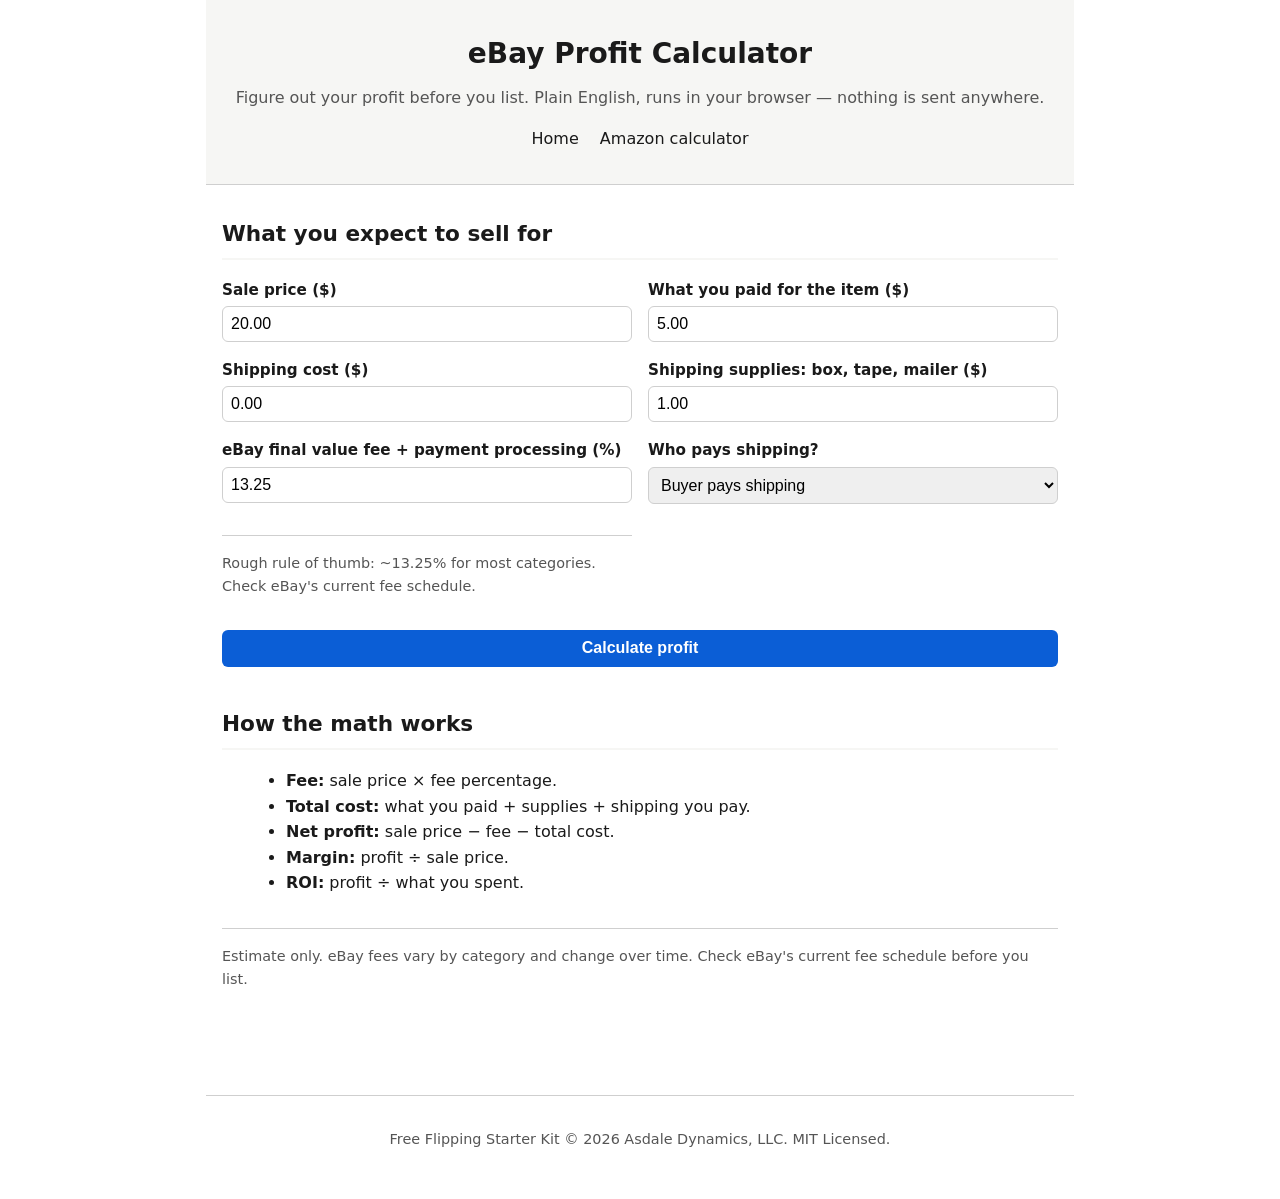
==== calculators/ebay-profit-calculator.html @ 5a483b3b "Add free flipping starter kit: eBay/Amazon listing templates, profit calculators, sourcing log, pric" ====
<!DOCTYPE html>
<html lang="en">
<head>
  <meta charset="utf-8">
  <meta name="viewport" content="width=device-width, initial-scale=1">
  <title>eBay Profit Calculator — Free Flipping Starter Kit</title>
  <link rel="stylesheet" href="../assets/css/style.css">
  <link rel="stylesheet" href="../assets/css/print.css" media="print">
  <script type="module" src="../assets/js/profit-calculator.js"></script>
</head>
<body>
  <div class="container">
    <header>
      <h1>eBay Profit Calculator</h1>
      <p>Figure out your profit before you list. Plain English, runs in your
        browser — nothing is sent anywhere.</p>
      <nav>
        <a href="../index.html">Home</a>
        <a href="../calculators/amazon-profit-calculator.html">Amazon calculator</a>
      </nav>
    </header>

    <main>
      <section>
        <h2>What you expect to sell for</h2>
        <form id="calc">
          <div class="row">
            <div>
              <label for="salePrice">Sale price ($)</label>
              <input type="number" id="salePrice" min="0" step="0.01" value="20.00" required>
            </div>
            <div>
              <label for="purchaseCost">What you paid for the item ($)</label>
              <input type="number" id="purchaseCost" min="0" step="0.01" value="5.00" required>
            </div>
          </div>
          <div class="row">
            <div>
              <label for="shippingCost">Shipping cost ($)</label>
              <input type="number" id="shippingCost" min="0" step="0.01" value="0.00">
            </div>
            <div>
              <label for="suppliesCost">Shipping supplies: box, tape, mailer ($)</label>
              <input type="number" id="suppliesCost" min="0" step="0.01" value="1.00">
            </div>
          </div>
          <div class="row">
            <div>
              <label for="feePercent">eBay final value fee + payment processing (%)</label>
              <input type="number" id="feePercent" min="0" step="0.01" value="13.25">
              <p class="notice">Rough rule of thumb: ~13.25% for most categories. Check eBay's current fee schedule.</p>
            </div>
            <div>
              <label id="shippingLabel">Who pays shipping?</label>
              <select id="shippingPaidBySeller">
                <option value="false">Buyer pays shipping</option>
                <option value="true">You (seller) pay shipping</option>
              </select>
            </div>
          </div>
          <button type="submit">Calculate profit</button>
        </form>

        <div id="result" class="result" aria-live="polite"></div>
      </section>

      <section class="no-print">
        <h2>How the math works</h2>
        <ul>
          <li><strong>Fee:</strong> sale price × fee percentage.</li>
          <li><strong>Total cost:</strong> what you paid + supplies + shipping you pay.</li>
          <li><strong>Net profit:</strong> sale price − fee − total cost.</li>
          <li><strong>Margin:</strong> profit ÷ sale price.</li>
          <li><strong>ROI:</strong> profit ÷ what you spent.</li>
        </ul>
        <p class="notice">Estimate only. eBay fees vary by category and change over time. Check eBay's current fee schedule before you list.</p>
      </section>
    </main>

    <footer>
      <p>Free Flipping Starter Kit &copy; 2026 Asdale Dynamics, LLC. MIT Licensed.</p>
    </footer>
  </div>

  <script type="module">
    import { calculateProfit, formatCurrency } from '../assets/js/profit-calculator.js';

    const form = document.getElementById('calc');
    const result = document.getElementById('result');
    const shippingLabel = document.getElementById('shippingLabel');

    form.elements.shippingPaidBySeller.addEventListener('change', (e) => {
      shippingLabel.textContent = e.target.value === 'true'
        ? 'Who pays shipping?'
        : 'Who pays shipping?';
    });

    form.addEventListener('submit', (e) => {
      e.preventDefault();

      const inputs = {
        salePrice: Number(form.elements.salePrice.value),
        purchaseCost: Number(form.elements.purchaseCost.value),
        shippingCost: Number(form.elements.shippingCost.value),
        suppliesCost: Number(form.elements.suppliesCost.value),
        feePercent: Number(form.elements.feePercent.value || 0),
        shippingPaidBySeller: form.elements.shippingPaidBySeller.value === 'true',
      };

      const r = calculateProfit(inputs);

      result.innerHTML = `
        <p><strong>Estimated net profit:</strong> <span class="big">${formatCurrency(r.netProfit)}</span></p>
        <p><strong>Profit margin:</strong> ${r.margin.toFixed(1)}% &nbsp;|&nbsp; <strong>ROI:</strong> ${r.roi.toFixed(1)}%</p>
        <p><strong>eBay fee:</strong> ${formatCurrency(r.fee)} &nbsp;|&nbsp; <strong>Your costs:</strong> ${formatCurrency(r.totalCost)}</p>
      `;
      result.className = 'result show ' + (r.netProfit >= 0 ? 'ok' : 'bad');
    });
  </script>
</body>
</html>
---- assets/css/style.css ----
/* Free Flipping Starter Kit — shared styles */

:root {
  --ink: #1a1a1a;
  --muted: #555;
  --paper: #ffffff;
  --panel: #f6f6f4;
  --accent: #0b5ed6;
  --accent-hover: #084caf;
  --ok: #1e7e34;
  --bad: #b3261e;
  --border: #cfcfcf;
}

* {
  box-sizing: border-box;
}

html {
  scroll-behavior: smooth;
}

body {
  margin: 0;
  font-family: system-ui, -apple-system, Segoe UI, Roboto, Helvetica, Arial,
    sans-serif;
  color: var(--ink);
  background: var(--paper);
  line-height: 1.6;
}

a {
  color: var(--accent);
  text-decoration: underline;
}

a:focus-visible,
button:focus-visible,
input:focus-visible {
  outline: 3px solid var(--accent);
  outline-offset: 2px;
}

.container {
  max-width: 900px;
  margin: 0 auto;
  padding: 0 1rem;
}

header {
  padding: 2rem 1rem;
  text-align: center;
  border-bottom: 1px solid var(--border);
  background: var(--panel);
}

header h1 {
  margin: 0 0 0.5rem;
  font-size: 1.75rem;
}

header p {
  margin: 0;
  color: var(--muted);
}

nav {
  margin-top: 1rem;
}

nav a {
  margin: 0 0.5rem;
  color: var(--ink);
  text-decoration: none;
  font-weight: 500;
}

nav a:hover {
  text-decoration: underline;
}

main {
  padding: 2rem 1rem 4rem;
}

section {
  margin-bottom: 2.5rem;
}

h2 {
  font-size: 1.35rem;
  margin-top: 0;
  border-bottom: 2px solid var(--panel);
  padding-bottom: 0.4rem;
}

h3 {
  font-size: 1.1rem;
  margin: 1.5rem 0 0.5rem;
}

p {
  margin: 0 0 1rem;
}

ul,
ol {
  margin: 0 0 1rem 1.5rem;
}

.card {
  background: var(--panel);
  border: 1px solid var(--border);
  border-radius: 8px;
  padding: 1.25rem;
  margin: 1rem 0;
}

form {
  display: grid;
  gap: 1rem;
}

label {
  font-weight: 600;
  font-size: 0.95rem;
  display: block;
  margin-bottom: 0.25rem;
}

input[type='number'],
input[type='text'],
select {
  width: 100%;
  padding: 0.5rem;
  border: 1px solid var(--border);
  border-radius: 6px;
  font-size: 1rem;
}

.row {
  display: grid;
  grid-template-columns: 1fr 1fr;
  gap: 1rem;
}

@media (max-width: 560px) {
  .row {
    grid-template-columns: 1fr;
  }
}

button {
  background: var(--accent);
  color: #fff;
  border: none;
  border-radius: 6px;
  padding: 0.6rem 1.25rem;
  font-size: 1rem;
  font-weight: 600;
  cursor: pointer;
  align-self: start;
}

button:hover {
  background: var(--accent-hover);
}

button:disabled {
  background: #9ca3af;
  cursor: not-allowed;
}

.result {
  margin-top: 1rem;
  padding: 1rem;
  border-radius: 6px;
  background: #fff;
  border: 1px solid var(--border);
  display: none;
}

.result.show {
  display: block;
}

.result.ok {
  border-left: 4px solid var(--ok);
}

.result.bad {
  border-left: 4px solid var(--bad);
}

.result p {
  margin: 0.25rem 0;
  font-size: 1rem;
}

.result .big {
  font-size: 1.5rem;
  font-weight: 700;
}

.notice {
  font-size: 0.9rem;
  color: var(--muted);
  border-top: 1px solid var(--border);
  padding-top: 1rem;
  margin-top: 2rem;
}

table {
  width: 100%;
  border-collapse: collapse;
  font-size: 0.9rem;
  margin: 1rem 0;
}

th,
td {
  border: 1px solid var(--border);
  padding: 0.4rem 0.6rem;
  text-align: left;
}

th {
  background: var(--panel);
}

footer {
  border-top: 1px solid var(--border);
  padding: 2rem 1rem;
  text-align: center;
  color: var(--muted);
  font-size: 0.9rem;
}
---- assets/css/print.css ----
/* Free Flipping Starter Kit — print styles */
@media print {
  * {
    background: #fff !important;
    color: #000 !important;
    box-shadow: none !important;
    text-shadow: none !important;
  }

  a {
    text-decoration: none;
  }

  header,
  nav,
  footer,
  .no-print,
  button,
  [class^='icon-'] {
    display: none !important;
  }

  main {
    padding: 0;
  }

  section {
    margin-bottom: 1.5rem;
    break-inside: avoid;
  }

  h2 {
    border-bottom: 1px solid #000;
    padding-bottom: 0.25rem;
    font-size: 1.25rem;
  }

  body {
    font-size: 10.5pt;
    line-height: 1.4;
  }

  .card {
    background: #fff !important;
    border: 1px solid #000;
  }

  input,
  select {
    border: 1px solid #000;
    background: #fff !important;
    color: #000 !important;
    -webkit-print-color-adjust: exact;
    print-color-adjust: exact;
  }

  .result {
    display: block !important;
    border: 1px solid #000;
  }
}
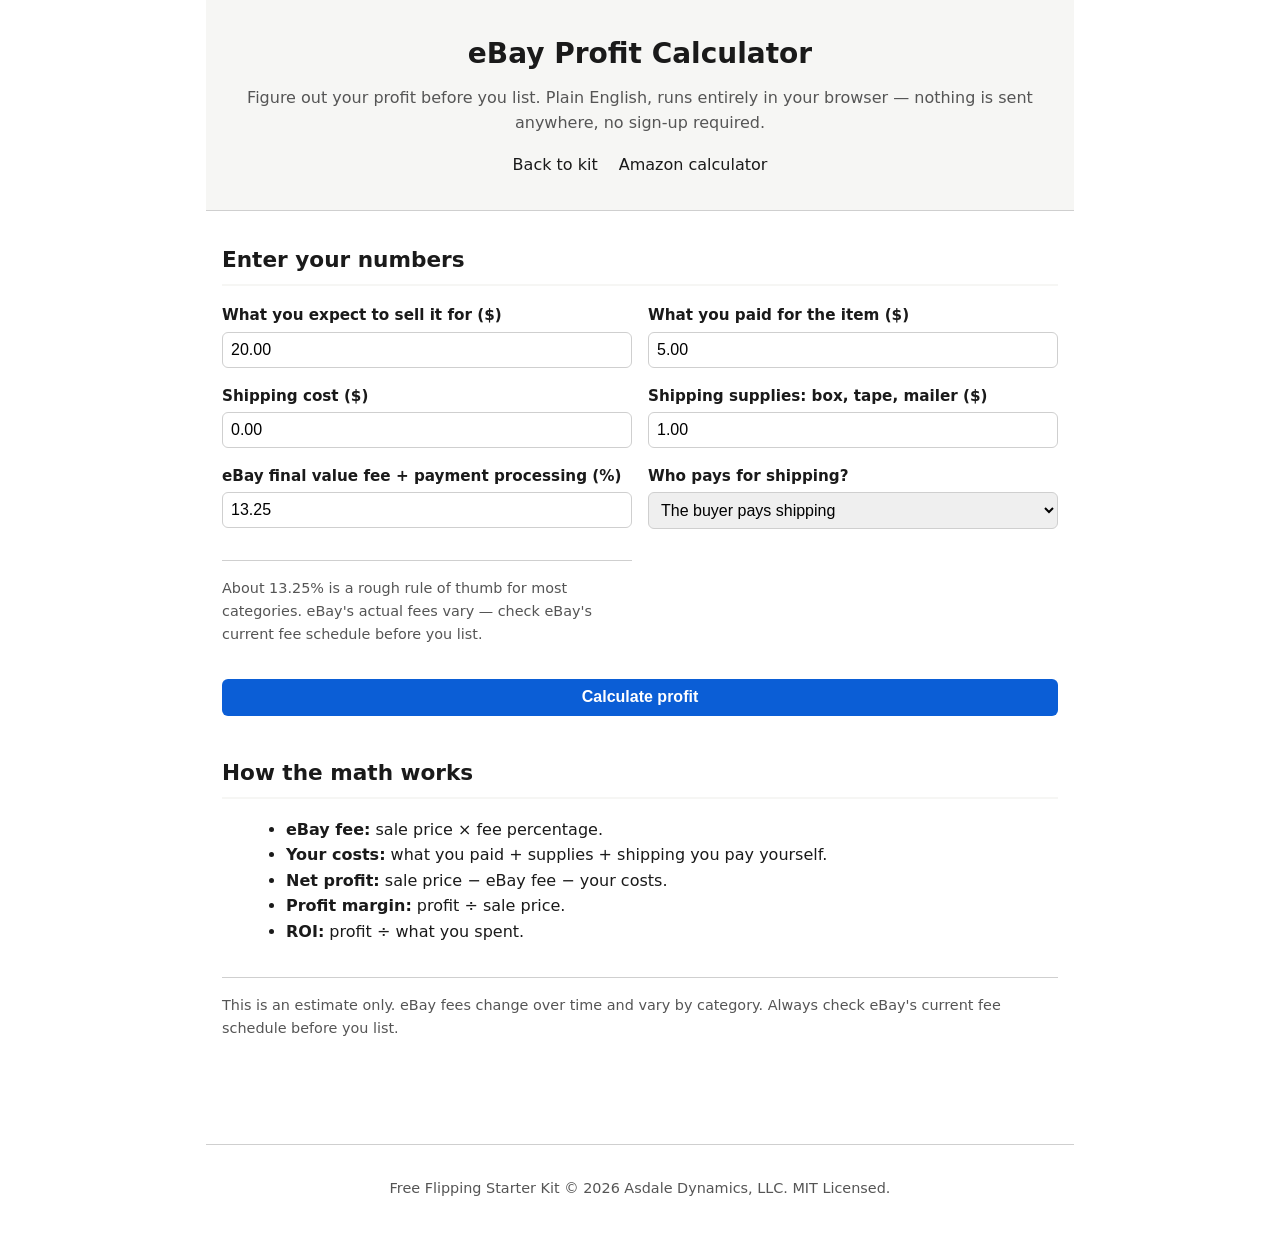
==== commit 5836ba82: "Make calculators self-contained, warm up README with first-flip walkthrough, update STATUS.md" ====
--- a/calculators/ebay-profit-calculator.html
+++ b/calculators/ebay-profit-calculator.html
@@ -6,27 +6,26 @@
   <title>eBay Profit Calculator — Free Flipping Starter Kit</title>
   <link rel="stylesheet" href="../assets/css/style.css">
   <link rel="stylesheet" href="../assets/css/print.css" media="print">
-  <script type="module" src="../assets/js/profit-calculator.js"></script>
 </head>
 <body>
   <div class="container">
     <header>
       <h1>eBay Profit Calculator</h1>
-      <p>Figure out your profit before you list. Plain English, runs in your
-        browser — nothing is sent anywhere.</p>
+      <p>Figure out your profit before you list. Plain English, runs entirely
+        in your browser — nothing is sent anywhere, no sign-up required.</p>
       <nav>
-        <a href="../index.html">Home</a>
-        <a href="../calculators/amazon-profit-calculator.html">Amazon calculator</a>
+        <a href="../index.html">Back to kit</a>
+        <a href="amazon-profit-calculator.html">Amazon calculator</a>
       </nav>
     </header>
 
     <main>
       <section>
-        <h2>What you expect to sell for</h2>
-        <form id="calc">
+        <h2>Enter your numbers</h2>
+        <form id="calc" novalidate>
           <div class="row">
             <div>
-              <label for="salePrice">Sale price ($)</label>
+              <label for="salePrice">What you expect to sell it for ($)</label>
               <input type="number" id="salePrice" min="0" step="0.01" value="20.00" required>
             </div>
             <div>
@@ -48,13 +47,15 @@
             <div>
               <label for="feePercent">eBay final value fee + payment processing (%)</label>
               <input type="number" id="feePercent" min="0" step="0.01" value="13.25">
-              <p class="notice">Rough rule of thumb: ~13.25% for most categories. Check eBay's current fee schedule.</p>
+              <p class="notice">About 13.25% is a rough rule of thumb for most
+                categories. eBay's actual fees vary — check eBay's current fee
+                schedule before you list.</p>
             </div>
             <div>
-              <label id="shippingLabel">Who pays shipping?</label>
+              <label for="shippingPaidBySeller">Who pays for shipping?</label>
               <select id="shippingPaidBySeller">
-                <option value="false">Buyer pays shipping</option>
-                <option value="true">You (seller) pay shipping</option>
+                <option value="false">The buyer pays shipping</option>
+                <option value="true">You (the seller) pay shipping</option>
               </select>
             </div>
           </div>
@@ -67,13 +68,16 @@
       <section class="no-print">
         <h2>How the math works</h2>
         <ul>
-          <li><strong>Fee:</strong> sale price × fee percentage.</li>
-          <li><strong>Total cost:</strong> what you paid + supplies + shipping you pay.</li>
-          <li><strong>Net profit:</strong> sale price − fee − total cost.</li>
-          <li><strong>Margin:</strong> profit ÷ sale price.</li>
+          <li><strong>eBay fee:</strong> sale price × fee percentage.</li>
+          <li><strong>Your costs:</strong> what you paid + supplies +
+            shipping you pay yourself.</li>
+          <li><strong>Net profit:</strong> sale price − eBay fee − your costs.</li>
+          <li><strong>Profit margin:</strong> profit ÷ sale price.</li>
           <li><strong>ROI:</strong> profit ÷ what you spent.</li>
         </ul>
-        <p class="notice">Estimate only. eBay fees vary by category and change over time. Check eBay's current fee schedule before you list.</p>
+        <p class="notice">This is an estimate only. eBay fees change over time
+          and vary by category. Always check eBay's current fee schedule before
+          you list.</p>
       </section>
     </main>
 
@@ -82,37 +86,59 @@
     </footer>
   </div>
 
-  <script type="module">
-    import { calculateProfit, formatCurrency } from '../assets/js/profit-calculator.js';
+  <script>
+    /* Profit calculator logic — self-contained so this page works whether
+       you open it as a file or serve it from a website. No external
+       dependencies, nothing is sent anywhere. */
+    function calculateProfit(inputs) {
+      const sale = Number(inputs.salePrice) || 0;
+      const purchase = Number(inputs.purchaseCost) || 0;
+      const shipping = Number(inputs.shippingCost) || 0;
+      const supplies = Number(inputs.suppliesCost) || 0;
+      const feePct = Number(inputs.feePercent) || 0;
+      const shippingPaidBySeller = inputs.shippingPaidBySeller === 'true' || inputs.shippingPaidBySeller === true;
+
+      const fee = sale * (feePct / 100);
+      const sellerShipping = shippingPaidBySeller ? shipping : 0;
+      const totalCost = purchase + supplies + sellerShipping;
+      const netProfit = sale - fee - totalCost;
+      const margin = sale ? (netProfit / sale) * 100 : 0;
+      const roi = totalCost ? (netProfit / totalCost) * 100 : 0;
+
+      return { fee, sellerShipping, totalCost, netProfit, margin, roi };
+    }
+
+    function formatCurrency(value) {
+      return new Intl.NumberFormat('en-US', {
+        style: 'currency',
+        currency: 'USD',
+      }).format(Number(value) || 0);
+    }
 
     const form = document.getElementById('calc');
     const result = document.getElementById('result');
-    const shippingLabel = document.getElementById('shippingLabel');
-
-    form.elements.shippingPaidBySeller.addEventListener('change', (e) => {
-      shippingLabel.textContent = e.target.value === 'true'
-        ? 'Who pays shipping?'
-        : 'Who pays shipping?';
-    });
 
     form.addEventListener('submit', (e) => {
       e.preventDefault();
 
       const inputs = {
-        salePrice: Number(form.elements.salePrice.value),
-        purchaseCost: Number(form.elements.purchaseCost.value),
-        shippingCost: Number(form.elements.shippingCost.value),
-        suppliesCost: Number(form.elements.suppliesCost.value),
-        feePercent: Number(form.elements.feePercent.value || 0),
-        shippingPaidBySeller: form.elements.shippingPaidBySeller.value === 'true',
+        salePrice: form.elements.salePrice.value,
+        purchaseCost: form.elements.purchaseCost.value,
+        shippingCost: form.elements.shippingCost.value,
+        suppliesCost: form.elements.suppliesCost.value,
+        feePercent: form.elements.feePercent.value || 0,
+        shippingPaidBySeller: form.elements.shippingPaidBySeller.value,
       };
 
       const r = calculateProfit(inputs);
 
       result.innerHTML = `
-        <p><strong>Estimated net profit:</strong> <span class="big">${formatCurrency(r.netProfit)}</span></p>
-        <p><strong>Profit margin:</strong> ${r.margin.toFixed(1)}% &nbsp;|&nbsp; <strong>ROI:</strong> ${r.roi.toFixed(1)}%</p>
-        <p><strong>eBay fee:</strong> ${formatCurrency(r.fee)} &nbsp;|&nbsp; <strong>Your costs:</strong> ${formatCurrency(r.totalCost)}</p>
+        <p><strong>Estimated net profit:</strong>
+           <span class="big">${formatCurrency(r.netProfit)}</span></p>
+        <p><strong>Profit margin:</strong> ${r.margin.toFixed(1)}% &nbsp;|&nbsp;
+           <strong>ROI:</strong> ${r.roi.toFixed(1)}%</p>
+        <p><strong>eBay fee:</strong> ${formatCurrency(r.fee)} &nbsp;|&nbsp;
+           <strong>Your costs:</strong> ${formatCurrency(r.totalCost)}</p>
       `;
       result.className = 'result show ' + (r.netProfit >= 0 ? 'ok' : 'bad');
     });
